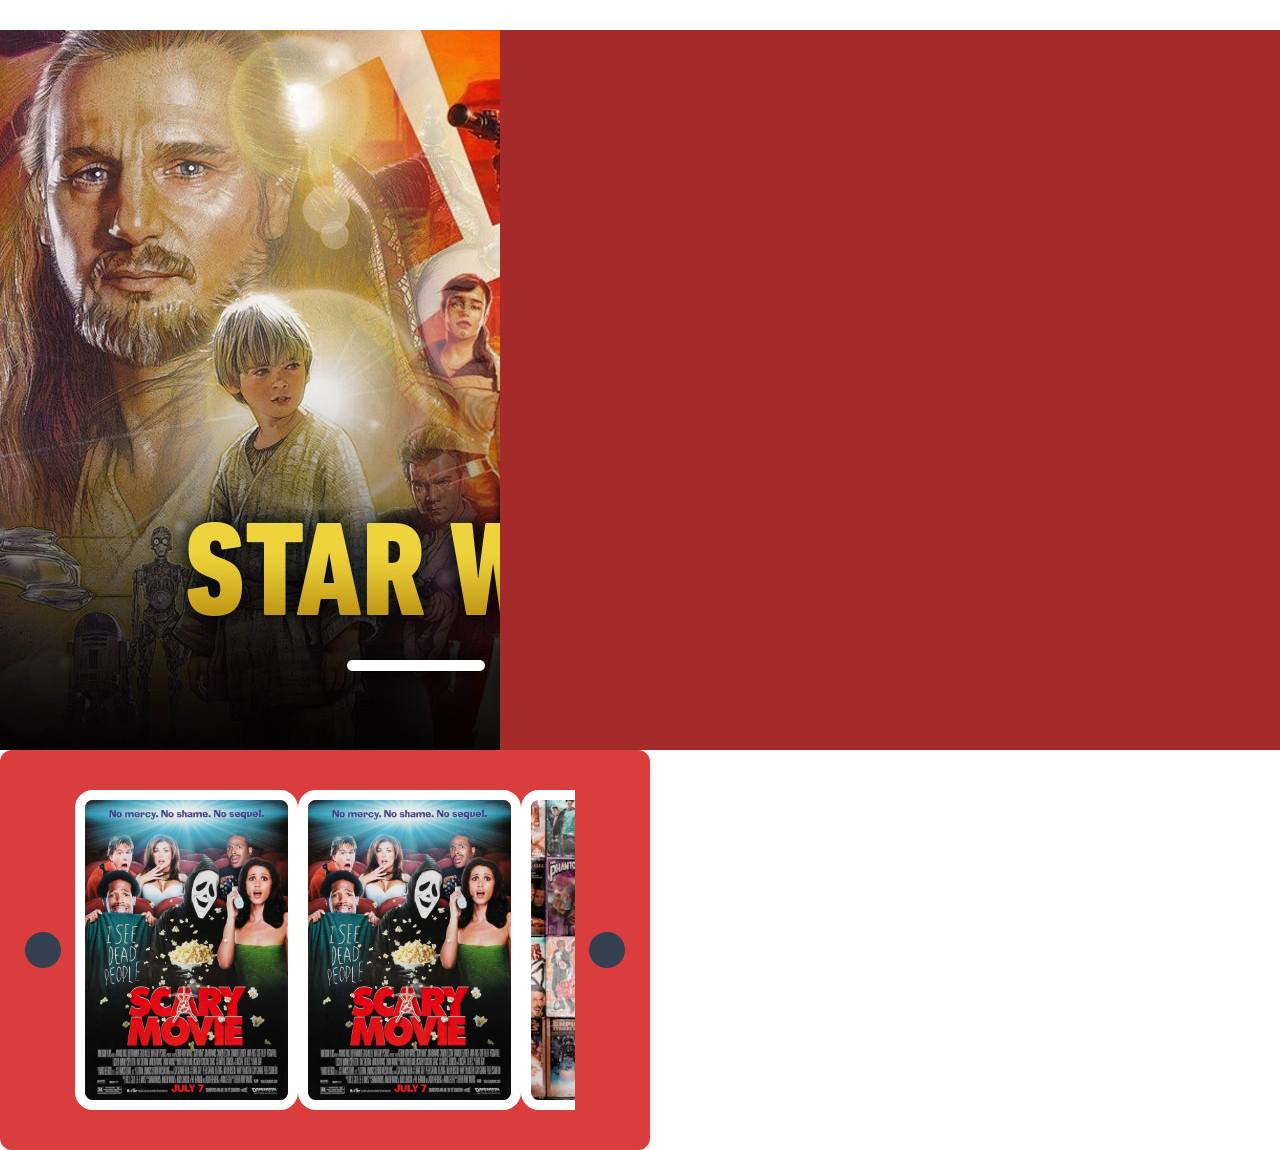
==== new.html @ 80b78091 "changes" ====
<!DOCTYPE html>
<html lang="en">
<head>
    <meta charset="UTF-8">
    <meta name="viewport" content="width=device-width, initial-scale=1.0">
    <title>Document</title>
    <link rel="stylesheet" href="https://cdnjs.cloudflare.com/ajax/libs/font-awesome/4.7.0/css/font-awesome.min.css">
    <link rel="stylesheet" href="new.css"/>
</head>
<body>
    <!-- <div class="card-img">
        <h4 class="rating1">Top<br> 10</h4>
        <img src="images/black.jpeg" alt="sca" class="imgy"/>
        <h5 class="Watch">Watch Now</h5>
    </div> -->





    <!-- second slide -->
    <!-- <div class="show-modal">
    <div class="show">
        <button class="Times"><i class="fa fa-times timess" aria-hidden="true"></i></button>
        <img src="images/black.jpeg" alt="sca" class="imy"/>

        <div class="update">
        <h4 class="movies"><span>N</span> movies</h4>
        <h2>King the Land</h2>
        <h4 class="year">2023</h4>
        <div class="tops">
            <h5 class="ratings">Top<br>10</h5>
            <h4>Tv Shows</h4>
        </div>
        <div class="">
            <h3 class="playit"><i class="fa fa-play" aria-hidden="true"></i>  Play</h3>
        </div>
        <div class="">
            <h3 class="playitt"><i class="fa fa-download" aria-hidden="true"></i>  Download</h3>
        </div>
        <h4 class="description">Lorem, ipsum dolor sit amet consectetur adipisicing elit. Qui
            , fuga. Exercitationem m aperiam, odit iure architecto dolore distinctio iusto a odio quos 
            culpa provident hic repellat sed fugiat, veritatis tenetur.</h4>
        <h4 class="casts">casts names:</h4>
        <div class="iconss">
            <div class="icon-To">
            <i class="fa fa-plus icon" aria-hidden="true"></i>
            <h5 class="list-rate">List</h5>
            </div>
            <div class="icon-To">
            <i class="fa fa-thumbs-o-up icon" aria-hidden="true"></i>
            <h5 class="list-rate"> Rate</h5>
            </div>

            <div class="icon-To">
            <i class="fa fa-paper-plane-o icon" aria-hidden="true"></i>
            <h5 class="list-rate">Share</h5>
            </div>  
        </div>
             
    </div>
    </div>
    </div> -->
    <!-- <i class="fa fa-play" aria-hidden="true"></i>
             <i class="fa fa-paper-plane-o" aria-hidden="true"></i>
             <i class="fa fa-thumbs-o-up" aria-hidden="true"></i>
             <i class="fa fa-download" aria-hidden="true"></i>
             <i class="fa fa-th" aria-hidden="true"></i> -->
    <!-- third line -->

    <!-- <div class="card-imgg">
        <img src="images/black.jpeg" alt="sca" class="imgyy"/>
        <div class="episode">
            <div class="films">
             <i class="fa fa-play" aria-hidden="true"></i>
            <h5 class="Watch1">Play</h5>
            </div>
            <div class="filmss">
            <i class="fa fa-plus " aria-hidden="true"></i>
            <h5 class="Watch1">My List</h5>
            </div>
        </div>
    </div> -->

    <!-- ffourth -->
    <!-- <div class="fourth-card">
        <img src="images/black.jpeg" alt="sca" class="imgyy2"/>
        <i class="fa fa-play play" aria-hidden="true"></i>
        <div class="error">
            <i class="fa fa-exclamation-circle erorrr" aria-hidden="true"></i>
            <div class="circle">
                <span class="circle1"></span>
                <span class="circle1"></span>
                <span class="circle1"></span>
            </div>
        </div>
    </div> -->
    <!-- <div class="show">
        <button class ="Times" ><i class="fa fa-times timess" aria-hidden="true"></i></button>
        <img src="${IMGURL+poster_path}" alt="sca" class="imy"/>
        <div class="update">
        <h4 class="movies"><span>N</span> movies</h4>
        <h2>King the Land</h2>
        <h4 class="year">2023</h4>
        <div class="tops">
            <h5 class="ratings">Top<br>${vote_average}</h5>
            <h4>Tv Shows</h4>
        </div>
        <div class="">
            <h3 class="playit"><i class="fa fa-play" aria-hidden="true"></i>  Play</h3>
        </div>
        <div class="">
            <h3 class="playitt"><i class="fa fa-download" aria-hidden="true"></i>  Download</h3>
        </div>
        <h4 class="description">Lorem, ipsum dolor sit amet consectetur adipisicing elit. Qui
            , fuga. Exercitationem m aperiam, odit iure architecto dolore distinctio iusto a odio quos 
            culpa provident hic repellat sed fugiat, veritatis tenetur.</h4>
        <h4 class="casts">casts names:</h4>
        <div class="iconss">
            <div class="icon-To">
            <i class="fa fa-plus icon" aria-hidden="true"></i>
            <h5 class="list-rate">List</h5>
            </div>
            <div class="icon-To">
            <i class="fa fa-thumbs-o-up icon" aria-hidden="true"></i>
            <h5 class="list-rate"> Rate</h5>
            </div>

            <div class="icon-To">
            <i class="fa fa-paper-plane-o icon" aria-hidden="true"></i>
            <h5 class="list-rate">Share</h5>
            </div>  
        </div>
    </div> -->
   
    <!-- <div class="scary"> -->
    <!-- <img src="${IMGURL+poster_path}" alt="scary" class="movie"/>
        <div class="vote">
        <h3 class="title">${title}</h3>
        <h5 class="average">${vote_average}</h5>
        </div>
        <div class='overview' >
        <h4 class="">${overview}</h4>
        </div> -->
<!-- SLIDER CODES -->
<!-- <div class="container">
   
       <div class="slide">
        <h1>1</h1>
       </div>
       <div class="slide">
        <h1>2</h1>
       </div>
       <div class="slide">
        <h1>3</h1>
       </div>
       <div class="slide">
        <h1>4</h1>
       </div>
       <div class="slide">
        <h1>5</h1>
       </div>
       <div class="slide">
        <h1>6</h1>
       </div>
       <div class="slide">
        <h1>7</h1>
       </div>
       <div class="slide">
        <h1>8</h1>
       </div>
   

</div> -->

<div class="contain">
    <div class="slid">
        <!-- <div class="carosel"> -->
        <img src="images/star-wars.jpg" alt="move" class="move"/>
        <!-- </div> -->
        <!-- <div class="carosel"> -->
        <img src="images/star-wars.jpg" alt="move" class="move"/>
        <!-- </div> -->
        <!-- <div class="carosel"> -->
            <img src="images/star-wars.jpg" alt="move" class="move"/>
            <!-- </div> -->
        <!-- <div class="carosel"> -->
                <img src="images/star-wars.jpg" alt="move" class="move"/>
        <!-- </div> -->
        <!-- <div class="carosel"> -->
                    <img src="images/star-wars.jpg" alt="move" class="move"/>
        <!-- </div> -->
        <!-- <div class="carosel"> -->
        <img src="images/star-wars.jpg" alt="move" class="move"/>
             <!-- </div> -->
            <!-- <div class="carosel"> -->
                <img src="images/star-wars.jpg" alt="move" class="move"/>
            <!-- </div> -->
    </div>
    


</div>

<section class="wrapper">
    <i class="fa-solid fa-arrow-left button" id="prev"></i>
    <div class="image-container">
      <div class="carousel">
        <img src="images/scary.jpg" alt="" />
        <img src="images/scary.jpg" alt="" />
        <img src="images/imag.avif" alt="" />
        <img src="images/star-wars.jpg" alt="" />
      </div>
      <i class="fa-solid fa-arrow-right button" id="next"></i>
    </div>
  </section>





    <script src="new.js"></script>
</body>
</html>
---- new.css ----
*{
    margin: 0;
    padding: 0;
    box-sizing: border-box;
}
/* .rating1{
    position: absolute;
   
   left:0px;
   background-color: red;
 border-style: none;
 cursor: pointer;
 color: white;
 padding: 15px;
   border-bottom-right-radius: 30px;
} */
/* .Watch{
    font-size: 20px;
    background-color: white;
    position: absolute;
    bottom: 8px;
    font-weight: 400px;
    width:50%;
    text-align: center;
    border-radius: 3px;
    padding: 10px;
    left:7rem;
}
.imgy{
    border-radius: 7px;
    width:120%;
   text-align: center;
    object-fit: contain;
height:150%;
   
}
.card-img{
    position: relative;
    margin: 20px;
text-align: center;
width: 350px;
cursor: pointer;
border-radius: 7px;
}
.imy{
    width:100%;
    height:190px;
    margin-top: 10px;
    object-fit: cover;
}
.playit{
    border-radius: 8px;
    text-align: center;
    padding: 12px;
    cursor: pointer;
    color: black;
    margin-top: 10px;
    background-color: rgb(245, 243, 241);
}
.playitt{
    border-radius: 8px;
    text-align: center;
    padding: 12px;
    margin-top: 7px;
    cursor: pointer;
    background-color: rgba(50, 50, 49, 0.587);
}
.show{
    margin: auto;
    position: relative;
background-color: rgb(30, 31, 30);
width: 500px;
border-radius: 10px;
color: white;
display:none;
cursor: pointer;
height: 300%;
} */
.showmodal{
   
}
/* span{
    color:red;
    font-size: 35px;
}
.ratings{
    background-color: red;
    width:32px;
    margin-top: 8px;
    margin-right: 8px;
    border-radius: 5px;
    text-align: center;
    
}
/* .update{
    margin:10px;
}
.description{
    margin-top: 15px;
    font-size: 16px;
}
.iconss{
    margin-left: 20px;
    display: flex;
    gap:58px;
    padding-bottom: 40px;
    margin-top: 20px;
}
.icon-To{
    display: grid;
}
.icon{
    margin-bottom: 7px;
    font-size: 30px;
    cursor: pointer;
    color: white;
}
.year{
    margin-top: 15px;
}
.tops{
    display:flex;
    align-items: center;
}
.casts{
    font-size: 18px;
    margin-top: 5px;
    color: rgba(134, 100, 13, 0.565);
} */
/* .Times{
    
    position: absolute;
    top: 20px;
   right:20px;
 border-style: none;
 cursor: pointer;
   border-bottom-left-radius: 10px;
}
.timess{
    font-size: 34px;
}
.list-rate{
    color: rgba(134, 100, 13, 0.565);   
} */
/* third */
/* .card-imgg{
  text-align: center;
    margin-left: 60px;
    position: relative;
}
.imgyy{
    border-radius: 8px;
}
.episode{
    display: flex;
    justify-content: center;
   position: absolute;
   margin-left: 2rem;
   bottom:20px;
   /* text-align: center; */
   /* align-items: center;
gap: 15px;

   color: white;
} */
/* .films{
    font-size: 24px;
    background-color: white;
  color: black;
  cursor: pointer;
    bottom: 8px;
    gap:12px;
    font-weight: 400px;
    display: flex;
    width:230px;
   justify-content: center;
    border-radius: 3px;
    padding: 15px;
    
}
.filmss{
    font-size: 24px;
    cursor: pointer;
    background-color: rgba(80, 74, 74, 0.673);
  color: white;
    bottom: 8px;
    gap:12px;
    font-weight: 400px;
    display: flex;
    justify-content: center;
    width:230px;
   text-align: center;
    border-radius: 3px;
    padding: 15px;
    
} */ 
/* fourth */
/* .fourth-card{
    position: relative;
    margin: 20px;
    background-color: rgba(18, 18, 18, 0.799);
    width:350px;
    cursor: pointer;
    border-radius: 7px;
}
.imgyy2{
    width:100%;
    border-top-left-radius:  10px;
    border-top-right-radius:10px ;
    background-position: center;
    object-fit: cover;
}
.play{
    position:absolute ;
    align-items: center;
    text-align: center;
    left:36%;
   bottom: 40%;
    font-size: 40px;
    background-color: rgba(21, 20, 20, 0.718);
    color: white;
    padding: 35px;
    border-radius: 50%;
    border: 1px solid white;
}
.error{
  
    display:flex;
    justify-content: space-between;
    align-items: center;
}
.erorrr{
    margin-left: 20px;
    font-size: 45px;
    color: rgba(218, 215, 215, 0.494);
} */
/* .circle{
  display: grid;
  padding: 2px;
  margin-right: 20px;
  grid-template-columns: repeat(3px);
 
}
.circle1{
    background-color: rgba(251, 244, 244, 0.494);
    padding: 6px;
    margin: 3px;
    border-radius: 999px;
} 



.container{
    display: flex;
   overflow-x: scroll;
   width:900px;
   background-color: brown;
}
.container::-webkit-scrollbar{
    display: none;
}
.slide{
    background-color: aqua;
    width:10%;
    padding: 20px;
    text-align: center;
    margin: 20px;
    flex:none;
} */

.contain{
  /* display: flex;
  justify-content: center; */
   background-color: brown;
   margin-top: 30px;
   /* height:360px;
  
   width:100%; */
  /* width:200%; */
}
.slid{
    /* height: 100%;
    width:200%; */
    max-width: 500px;
   display: flex;
    gap:20px;
    transition: all 0.3s ease-in;
    overflow: hidden
}
/* .slid.carosel{
    display: flex;
} */
.carosel{
    /* width:170%; */
    height: 100%;
 
}
.move{
   
    object-fit: cover;
}



.wrapper {
    display: flex;
    max-width: 650px;
    width: 100%;
    height: 400px;
    background: #da3d3d;
    align-items: center;
    justify-content: center;
    position: relative;
    border-radius: 12px;
    box-shadow: 0 5px 10px rgba(0, 0, 0, 0.1);
  }
  .wrapper i.button {
    position: absolute;
    top: 50%;
    transform: translateY(-50%);
    height: 36px;
    width: 36px;
    background-color: #343f4f;
    border-radius: 50%;
    text-align: center;
    line-height: 36px;
    color: #fff;
    font-size: 15px;
    transition: all 0.3s linear;
    z-index: 100;
    cursor: pointer;
  }
  i.button:active {
    transform: scale(0.94) translateY(-50%);
  }
  i#prev {
    left: 25px;
  }
  i#next {
    right: 25px;
  }
  .image-container {
    height: 320px;
    max-width: 500px;
    width: 100%;
    overflow: hidden;
  }
  .image-container .carousel {
    display: flex;
    height: 100%;
    width: 100%;
    transition: all 0.4s ease;
  }
  .carousel img {
    height: 100%;
    width: 100%;
    border-radius: 18px;
    border: 10px solid #fff;
    object-fit: cover;
  }
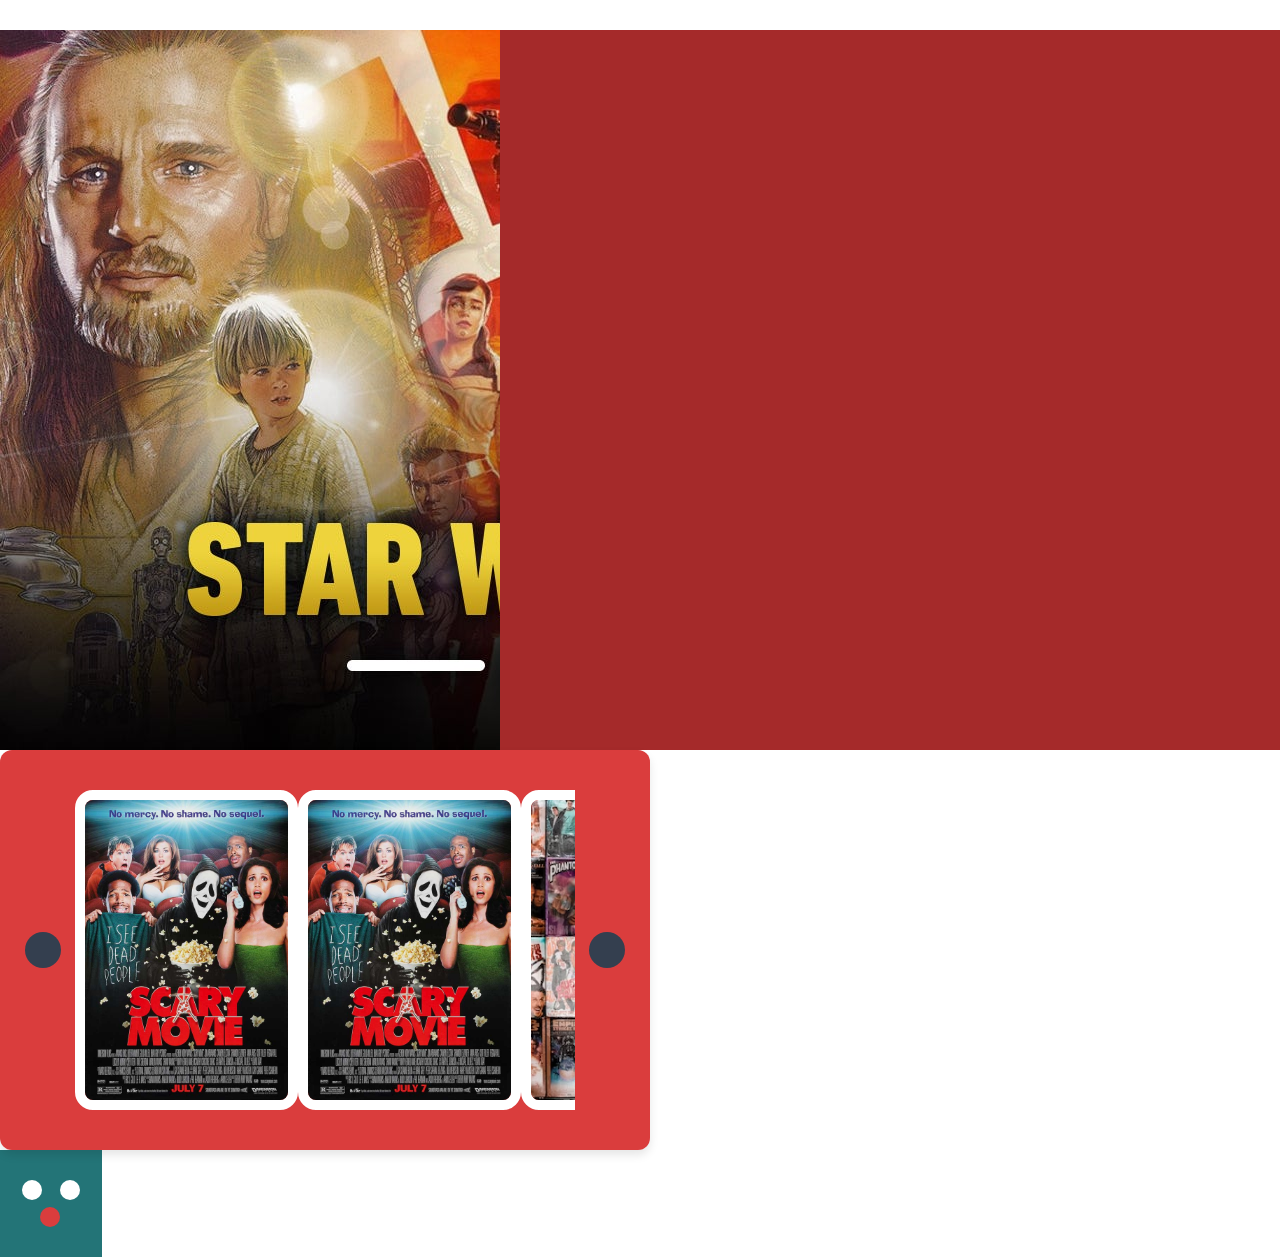
==== commit 06c0367e: "changes" ====
--- a/new.html
+++ b/new.html
@@ -216,7 +216,15 @@
   </section>
 
 
-
+<div class="face">
+    <div class="circle-f">
+        <span class="eye"></span>
+        <span class="eye"></span>
+    </div>
+    <div class="mouth">
+   
+    </div>
+</div>
 
 
     <script src="new.js"></script>
--- a/new.css
+++ b/new.css
@@ -357,4 +357,37 @@
     border-radius: 18px;
     border: 10px solid #fff;
     object-fit: cover;
+  }
+
+
+  .face{
+    background-color: rgb(35, 116, 119);
+    width:8%;
+    padding: 30px;
+    text-align: center;
+    display: grid;
+    justify-content: center;
+  }
+  .circle-f{
+    display: flex;
+    gap: 18px;
+    justify-content: space-around;
+  }
+  .eye{
+    background-color: white;
+    padding: 10px;
+    border-radius: 999px;
+    
+  }
+  .mou{
+   
+  }
+  .mouth{
+    margin-top: 7px;
+    margin-left: 18px;
+    background-color: #da3d3d;
+    padding: 10px;
+    width:28%;
+    border-radius: 999px;
+
   }